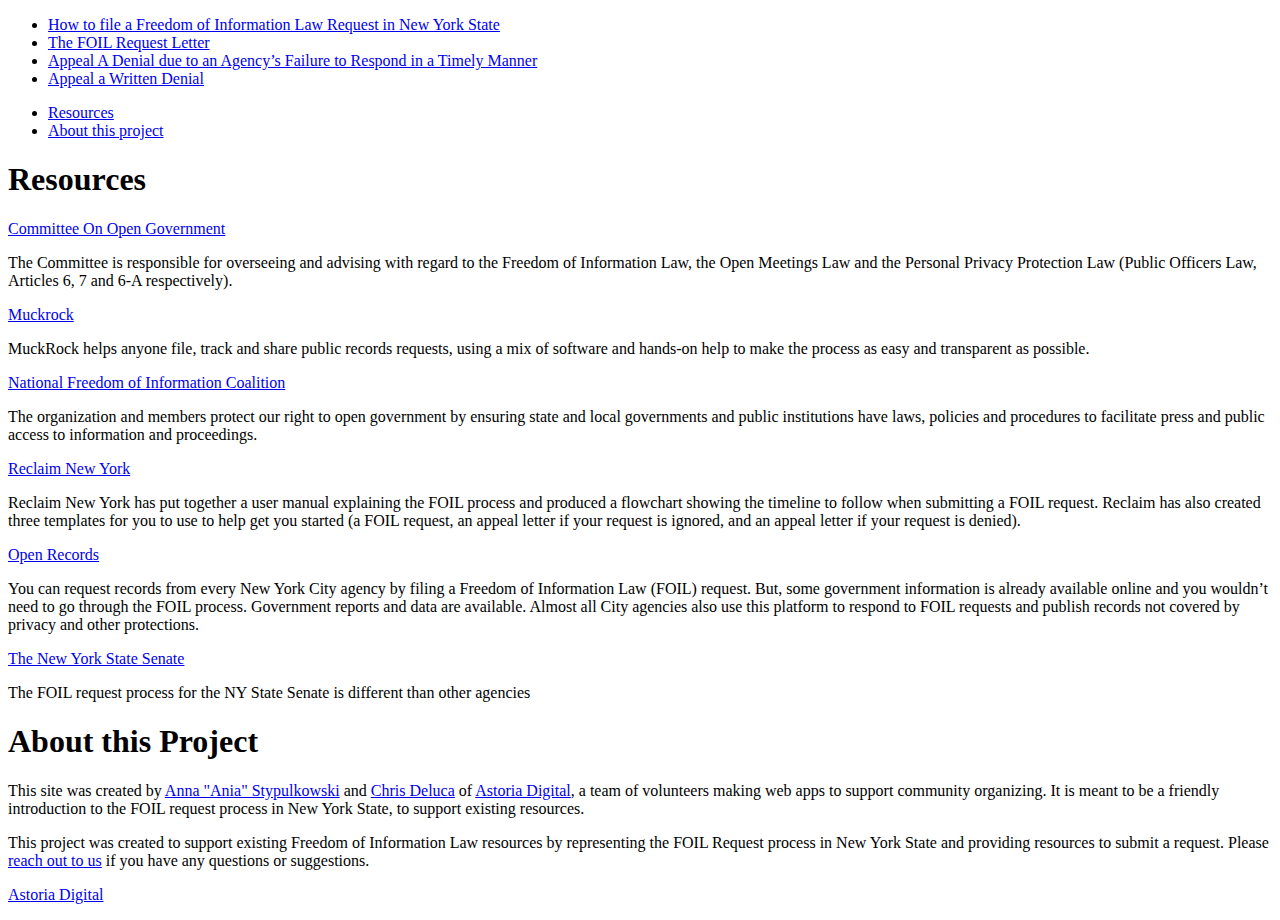
==== resources.html @ 7e181b9a "Update resources.html" ====
<!DOCTYPE html>
<html lang="en">
  <head>
    <meta charset="utf-8">
    <meta http-equiv="X-UA-Compatible" content="IE=edge">
    <meta name="viewport" content="width=device-width, initial-scale=1">

    <title>FOIL Request Further Reading</title>
    
    <link rel="stylesheet" href="/style.css">
    
    <script src="/script.js" defer></script>

  </head>  
  <body>

    <!-- hamburger navigation -->
    <nav>

        <ul>
          <li><a href="index.html">How to file a Freedom of Information Law Request in New York State</a></li>
           <li><a href="index.html#request">The FOIL Request Letter</a></li>
           <li><a href="index.html#timely">Appeal A Denial due to an Agency’s Failure to Respond in a Timely Manner</a></li>
           <li><a href="index.html#denial">Appeal a Written Denial</a></li>
        </ul>
 
        <ul>
          <li><a href="resources.html">Resources</a></li>
          <li><a href="#about">About this project</a></li>
        </ul>
 
     </nav>
  
    <h1>Resources</h1>

      <a href="https://www.dos.ny.gov/coog/index.html">Committee On Open Government</a>
        <p>The Committee is responsible for overseeing and advising with regard to the Freedom of Information Law, the Open Meetings Law and the Personal Privacy Protection Law (Public Officers Law, Articles 6, 7 and 6-A respectively).</p>

      <a href="https://www.muckrock.com/">Muckrock</a>
        <p>MuckRock helps anyone file, track and share public records requests, using a mix of software and hands-on help to make the process as easy and transparent as possible.</p>

      <a href="https://www.nfoic.org/organizations/state-foi-resource/new-york-foi-resources">National Freedom of Information Coalition</a>
         <p>The organization and members protect our right to open government by ensuring state and local governments and public institutions have laws, policies and procedures to facilitate press and public access to information and proceedings.</p>

      <a href="https://www.reclaimnewyork.org/foil-request/">Reclaim New York</a>
        <p>Reclaim New York has put together a user manual explaining the FOIL process and produced a flowchart showing the timeline to follow when submitting a FOIL request. Reclaim has also created three templates for you to use to help get you started (a FOIL request, an appeal letter if your request is ignored, and an appeal letter if your request is denied).</p>

      <a href="https://a860-openrecords.nyc.gov/">Open Records</a>
        <p>You can request records from every New York City agency by filing a Freedom of Information Law (FOIL) request. But, some government information is already available online and you wouldn’t need to go through the FOIL process. Government reports and data are available. Almost all City agencies also use this platform to respond to FOIL requests and publish records not covered by privacy and other protections.</p>

      <a href="https://www.nysenate.gov/freedom-information-request-form">The New York State Senate</a>
        <p>The FOIL request process for the NY State Senate is different than other agencies</p>


    <h1 id="about">About this Project</h1>

    <p>This site was created by <a href="https://annastypul.com/">Anna "Ania" Stypulkowski</a> and <a href="https://www.chrisdeluca.me/">Chris Deluca</a> of <a href="https://astoria.digital">Astoria Digital</a>, a team of volunteers making web apps to support community organizing. It is meant to be a friendly introduction to the FOIL request process in New York State, to support existing resources.</p>
    <p>This project was created to support existing Freedom of Information Law resources by representing the FOIL Request process in New York State and providing resources to submit a request. Please <a href="mailto:ania@astoria.digital">reach out to us</a> if you have any questions or suggestions.</p>


    <!-- back to top-->

<footer>

<p><a href="https://astoria.digital/">Astoria Digital</a></p>

</footer>

  </body>
</html>
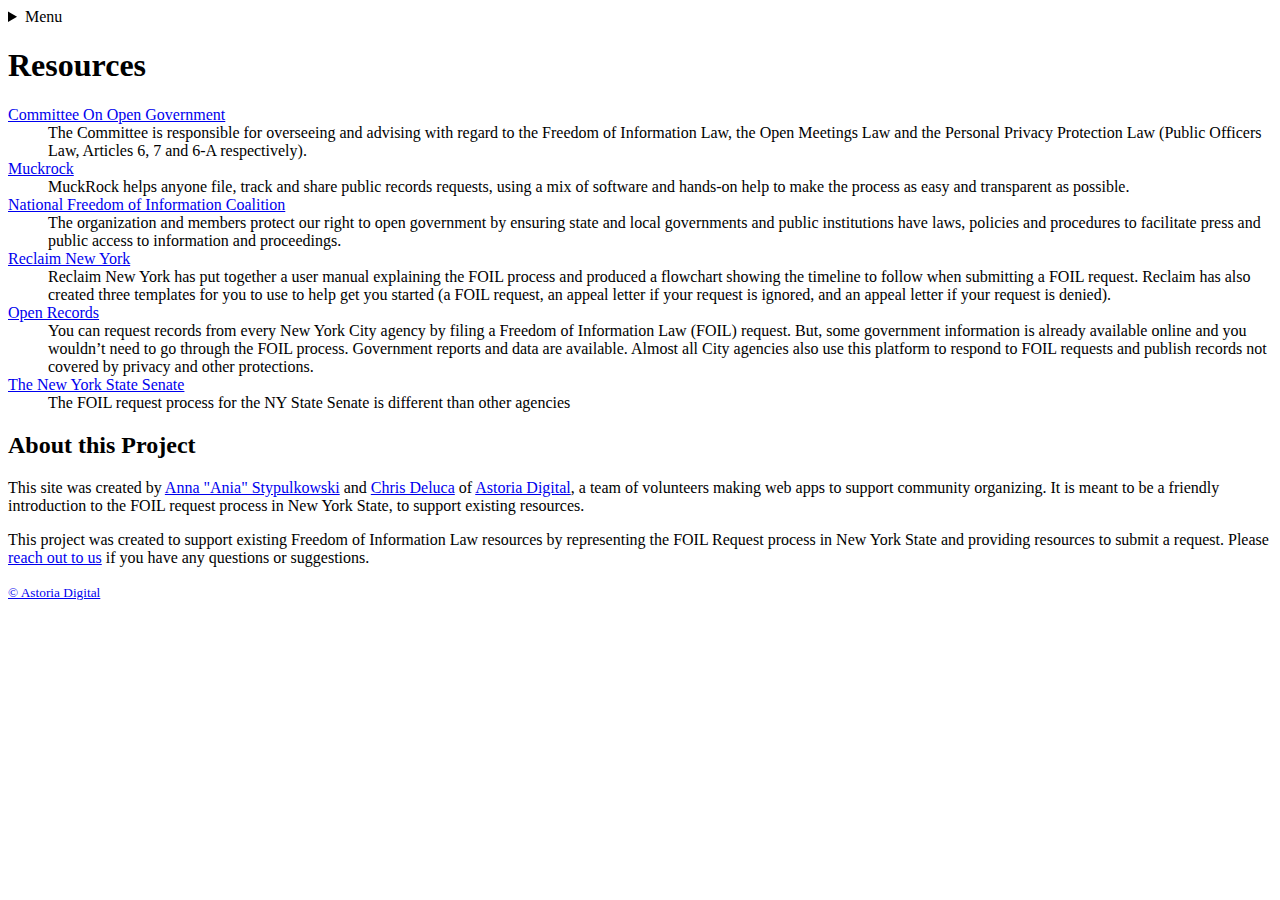
==== commit e958f88f: "Pass at markup" ====
--- a/resources.html
+++ b/resources.html
@@ -1,70 +1,64 @@
 <!DOCTYPE html>
 <html lang="en">
-  <head>
-    <meta charset="utf-8">
-    <meta http-equiv="X-UA-Compatible" content="IE=edge">
-    <meta name="viewport" content="width=device-width, initial-scale=1">
+    <head>
+        <meta charset="utf-8">
+        <meta http-equiv="X-UA-Compatible" content="IE=edge">
+        <meta name="viewport" content="width=device-width, initial-scale=1">
+        <title>FOIL Request Further Reading</title>
+        <link rel="stylesheet" href="/style.css">
+        <!-- <script src="/script.js" defer></script> -->
+    </head>
+    <body>
 
-    <title>FOIL Request Further Reading</title>
-    
-    <link rel="stylesheet" href="/style.css">
-    
-    <script src="/script.js" defer></script>
+        <nav>
+            <details>
+                <summary>Menu</summary>
+                <ul>
+                    <li><a href="/">How to file a Freedom of Information Law Request in New York State</a></li>
+                    <li><a href="#request-overview">The FOIL Request Letter</a></li>
+                    <li><a href="#timely">Appeal A Denial due to an Agency’s Failure to Respond in a Timely Manner</a></li>
+                    <li><a href="#denial">Appeal a Written Denial</a></li>
+                    <li><a href="/resources.html">Resources</a></li>
+                    <li><a href="/resources.html#about">About this project</a></li>
+                </ul>
+            </details>
+        </nav>
 
-  </head>  
-  <body>
+        <h1>Resources</h1>
 
-    <!-- hamburger navigation -->
-    <nav>
+        <dl>
 
-        <ul>
-          <li><a href="index.html">How to file a Freedom of Information Law Request in New York State</a></li>
-           <li><a href="index.html#request">The FOIL Request Letter</a></li>
-           <li><a href="index.html#timely">Appeal A Denial due to an Agency’s Failure to Respond in a Timely Manner</a></li>
-           <li><a href="index.html#denial">Appeal a Written Denial</a></li>
-        </ul>
- 
-        <ul>
-          <li><a href="resources.html">Resources</a></li>
-          <li><a href="#about">About this project</a></li>
-        </ul>
- 
-     </nav>
-  
-    <h1>Resources</h1>
+            <dt><a href="https://www.dos.ny.gov/coog/index.html">Committee On Open Government</a></dt>
+            <dd>The Committee is responsible for overseeing and advising with regard to the Freedom of Information Law, the Open Meetings Law and the Personal Privacy Protection Law (Public Officers Law, Articles 6, 7 and 6-A respectively).</dd>
 
-      <a href="https://www.dos.ny.gov/coog/index.html">Committee On Open Government</a>
-        <p>The Committee is responsible for overseeing and advising with regard to the Freedom of Information Law, the Open Meetings Law and the Personal Privacy Protection Law (Public Officers Law, Articles 6, 7 and 6-A respectively).</p>
+            <dt><a href="https://www.muckrock.com/">Muckrock</a></dt>
+            <dd>MuckRock helps anyone file, track and share public records requests, using a mix of software and hands-on help to make the process as easy and transparent as possible.</dd>
 
-      <a href="https://www.muckrock.com/">Muckrock</a>
-        <p>MuckRock helps anyone file, track and share public records requests, using a mix of software and hands-on help to make the process as easy and transparent as possible.</p>
+            <dt><a href="https://www.nfoic.org/organizations/state-foi-resource/new-york-foi-resources">National Freedom of Information Coalition</a></dt>
+            <dd>The organization and members protect our right to open government by ensuring state and local governments and public institutions have laws, policies and procedures to facilitate press and public access to information and proceedings.</dd>
 
-      <a href="https://www.nfoic.org/organizations/state-foi-resource/new-york-foi-resources">National Freedom of Information Coalition</a>
-         <p>The organization and members protect our right to open government by ensuring state and local governments and public institutions have laws, policies and procedures to facilitate press and public access to information and proceedings.</p>
+            <dt><a href="https://www.reclaimnewyork.org/foil-request/">Reclaim New York</a></dt>
+            <dd>Reclaim New York has put together a user manual explaining the FOIL process and produced a flowchart showing the timeline to follow when submitting a FOIL request. Reclaim has also created three templates for you to use to help get you started (a FOIL request, an appeal letter if your request is ignored, and an appeal letter if your request is denied).</dd>
 
-      <a href="https://www.reclaimnewyork.org/foil-request/">Reclaim New York</a>
-        <p>Reclaim New York has put together a user manual explaining the FOIL process and produced a flowchart showing the timeline to follow when submitting a FOIL request. Reclaim has also created three templates for you to use to help get you started (a FOIL request, an appeal letter if your request is ignored, and an appeal letter if your request is denied).</p>
+            <dt><a href="https://a860-openrecords.nyc.gov/">Open Records</a></dt>
+            <dd>You can request records from every New York City agency by filing a Freedom of Information Law (FOIL) request. But, some government information is already available online and you wouldn’t need to go through the FOIL process. Government reports and data are available. Almost all City agencies also use this platform to respond to FOIL requests and publish records not covered by privacy and other protections.</dd>
 
-      <a href="https://a860-openrecords.nyc.gov/">Open Records</a>
-        <p>You can request records from every New York City agency by filing a Freedom of Information Law (FOIL) request. But, some government information is already available online and you wouldn’t need to go through the FOIL process. Government reports and data are available. Almost all City agencies also use this platform to respond to FOIL requests and publish records not covered by privacy and other protections.</p>
+            <dt><a href="https://www.nysenate.gov/freedom-information-request-form">The New York State Senate</a></dt>
+            <dd>The FOIL request process for the NY State Senate is different than other agencies</dd>
 
-      <a href="https://www.nysenate.gov/freedom-information-request-form">The New York State Senate</a>
-        <p>The FOIL request process for the NY State Senate is different than other agencies</p>
+        </dl>
 
+        <h2 id="about">About this Project</h2>
 
-    <h1 id="about">About this Project</h1>
+        <p>This site was created by <a href="https://annastypul.com/">Anna "Ania" Stypulkowski</a> and <a href="https://www.chrisdeluca.me/">Chris Deluca</a> of <a href="https://astoria.digital">Astoria Digital</a>, a team of volunteers making web apps to support community organizing. It is meant to be a friendly introduction to the FOIL request process in New York State, to support existing resources.</p>
 
-    <p>This site was created by <a href="https://annastypul.com/">Anna "Ania" Stypulkowski</a> and <a href="https://www.chrisdeluca.me/">Chris Deluca</a> of <a href="https://astoria.digital">Astoria Digital</a>, a team of volunteers making web apps to support community organizing. It is meant to be a friendly introduction to the FOIL request process in New York State, to support existing resources.</p>
-    <p>This project was created to support existing Freedom of Information Law resources by representing the FOIL Request process in New York State and providing resources to submit a request. Please <a href="mailto:ania@astoria.digital">reach out to us</a> if you have any questions or suggestions.</p>
+        <p>This project was created to support existing Freedom of Information Law resources by representing the FOIL Request process in New York State and providing resources to submit a request. Please <a href="mailto:ania@astoria.digital">reach out to us</a> if you have any questions or suggestions.</p>
 
+        <!-- back to top-->
 
-    <!-- back to top-->
+        <footer>
+            <p><small><a href="https://astoria.digital/">© Astoria Digital</a></small></p>
+        </footer>
 
-<footer>
-
-<p><a href="https://astoria.digital/">Astoria Digital</a></p>
-
-</footer>
-
-  </body>
+    </body>
 </html>
--- a/style.css
+++ b/style.css
@@ -0,0 +1,4 @@
+body {
+
+}
+
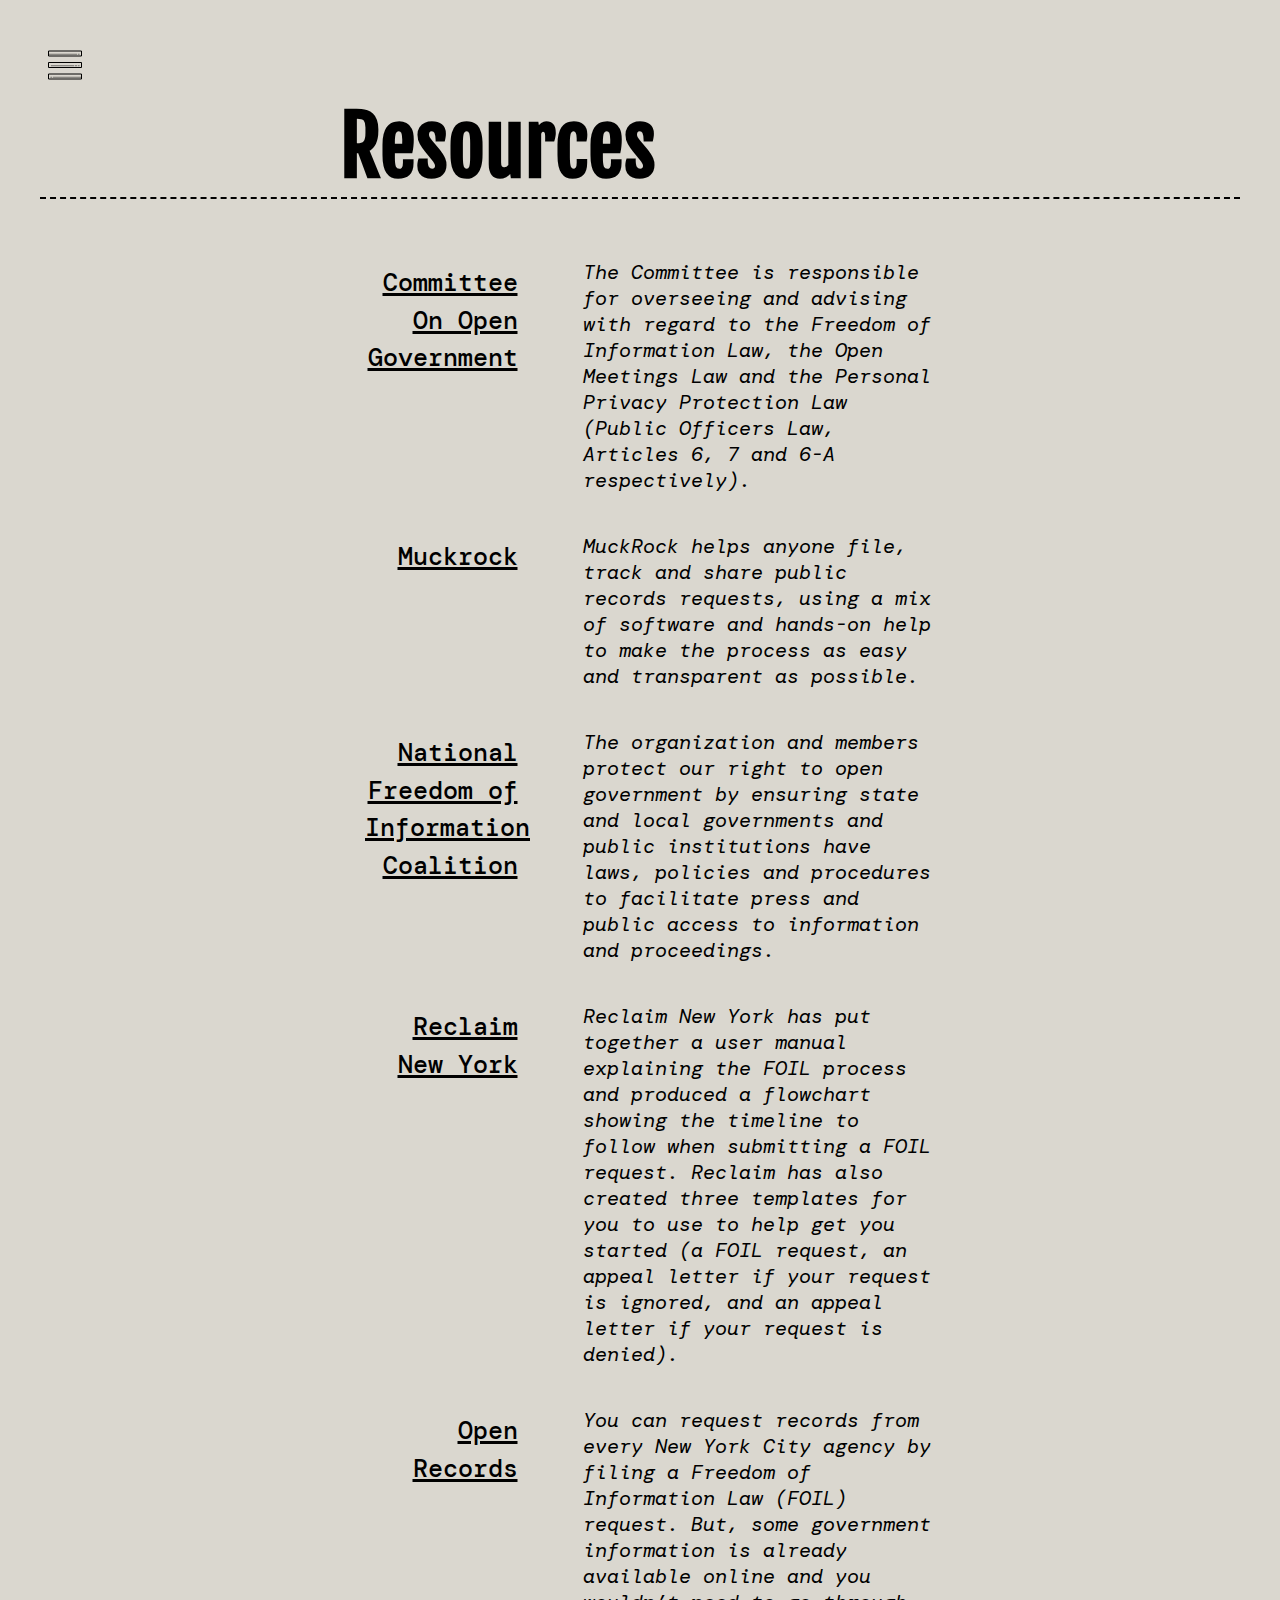
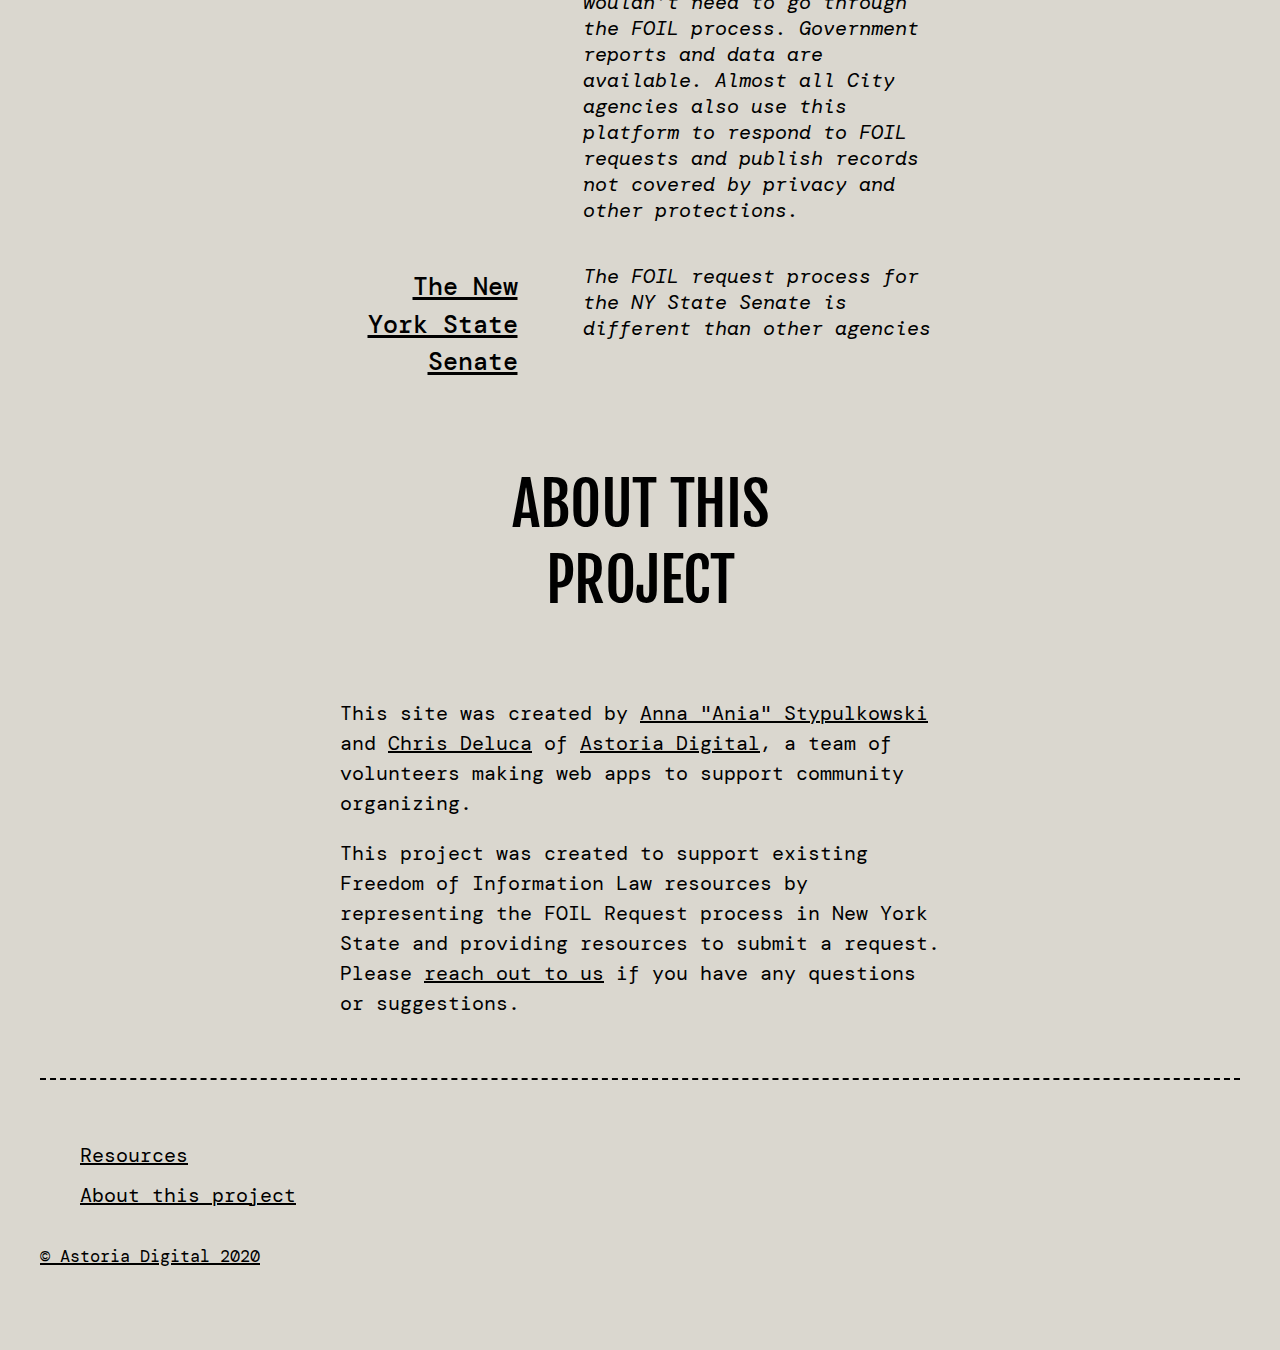
==== commit 5ef2c94e: "Style navigation menu" ====
--- a/resources.html
+++ b/resources.html
@@ -5,14 +5,22 @@
         <meta http-equiv="X-UA-Compatible" content="IE=edge">
         <meta name="viewport" content="width=device-width, initial-scale=1">
         <title>FOIL Request Further Reading</title>
-        <link rel="stylesheet" href="/style.css">
+        <link rel="stylesheet" href="style.css">
         <!-- <script src="/script.js" defer></script> -->
+
+        <link href="https://fonts.googleapis.com/css2?family=DM+Mono:ital,wght@0,300;0,400;0,500;1,300;1,400;1,500&display=swap" rel="stylesheet">
+        <link href="https://fonts.googleapis.com/css2?family=Fjalla+One&display=swap" rel="stylesheet">
+   
     </head>
     <body>
-
-        <nav>
+    <header>
+        <nav class="menu">
             <details>
-                <summary>Menu</summary>
+                <summary>
+                    <svg class="icon__menu" role="img" viewBox="0 0 100 100" width="50" height="50" xmlns="http://www.w3.org/2000/svg"><g fill="none" stroke="#000" stroke-linejoin="round" stroke-miterlimit="10"><path d="m17 45h66v10h-66zm0 23h66v10h-66zm0-46h66v10h-66z" stroke-width="2"/><path d="m73.5 28.5h-56.5m61.5 0h-2m-50 46h56m-61 0h2m44-23h-45m56 0h-2m-3 0h-3" stroke-linecap="round"/></g></svg>
+                    <svg class="icon__close" role="img" viewBox="0 0 100 100" height="50" width="50" xmlns="http://www.w3.org/2000/svg"><g fill="none" stroke="#000" stroke-linejoin="round" stroke-miterlimit="10"><path d="m82 25.275-7.274-7.274-24.726 24.726-24.724-24.731-7.273 7.272 24.724 24.732-24.727 24.727 7.274 7.274 24.726-24.726 24.722 24.728 7.274-7.271-24.723-24.73z" stroke-width="2"/><path d="m73.5 73.5 1 1m-5-5 2 2m0-43-21.5 21.5 17.5 17.5m7-42-1 1m-47 0-1-1m5 5-2-2m0 43 21.5-21.5-17.5-17.5m-7 42 1-1" stroke-linecap="round"/></g></svg>
+                    <span class="accessibility-hidden">Menu</span>
+                </summary>
                 <ul>
                     <li><a href="/">How to file a Freedom of Information Law Request in New York State</a></li>
                     <li><a href="#request-overview">The FOIL Request Letter</a></li>
@@ -25,40 +33,56 @@
         </nav>
 
         <h1>Resources</h1>
+        
+    </header>
 
-        <dl>
+        <dl class="resources">
+            
+            <dt class="resources-term"><a href="https://www.dos.ny.gov/coog/index.html">Committee On Open Government</a></dt>
+            <dd class="resources-definition">The Committee is responsible for overseeing and advising with regard to the Freedom of Information Law, the Open Meetings Law and the Personal Privacy Protection Law (Public Officers Law, Articles 6, 7 and 6-A respectively).</dd>
 
-            <dt><a href="https://www.dos.ny.gov/coog/index.html">Committee On Open Government</a></dt>
-            <dd>The Committee is responsible for overseeing and advising with regard to the Freedom of Information Law, the Open Meetings Law and the Personal Privacy Protection Law (Public Officers Law, Articles 6, 7 and 6-A respectively).</dd>
+            <dt class="resources-term"><a href="https://www.muckrock.com/">Muckrock</a></dt>
+            <dd class="resources-definition">MuckRock helps anyone file, track and share public records requests, using a mix of software and hands-on help to make the process as easy and transparent as possible.</dd>
 
-            <dt><a href="https://www.muckrock.com/">Muckrock</a></dt>
-            <dd>MuckRock helps anyone file, track and share public records requests, using a mix of software and hands-on help to make the process as easy and transparent as possible.</dd>
+            <dt class="resources-term"><a href="https://www.nfoic.org/organizations/state-foi-resource/new-york-foi-resources">National Freedom of Information Coalition</a></dt>
+            <dd class="resources-definition">The organization and members protect our right to open government by ensuring state and local governments and public institutions have laws, policies and procedures to facilitate press and public access to information and proceedings.</dd>
 
-            <dt><a href="https://www.nfoic.org/organizations/state-foi-resource/new-york-foi-resources">National Freedom of Information Coalition</a></dt>
-            <dd>The organization and members protect our right to open government by ensuring state and local governments and public institutions have laws, policies and procedures to facilitate press and public access to information and proceedings.</dd>
+            <dt class="resources-term"><a href="https://www.reclaimnewyork.org/foil-request/">Reclaim New York</a></dt>
+            <dd class="resources-definition">Reclaim New York has put together a user manual explaining the FOIL process and produced a flowchart showing the timeline to follow when submitting a FOIL request. Reclaim has also created three templates for you to use to help get you started (a FOIL request, an appeal letter if your request is ignored, and an appeal letter if your request is denied).</dd>
 
-            <dt><a href="https://www.reclaimnewyork.org/foil-request/">Reclaim New York</a></dt>
-            <dd>Reclaim New York has put together a user manual explaining the FOIL process and produced a flowchart showing the timeline to follow when submitting a FOIL request. Reclaim has also created three templates for you to use to help get you started (a FOIL request, an appeal letter if your request is ignored, and an appeal letter if your request is denied).</dd>
+            <dt class="resources-term"><a href="https://a860-openrecords.nyc.gov/">Open Records</a></dt>
+            <dd class="resources-definition">You can request records from every New York City agency by filing a Freedom of Information Law (FOIL) request. But, some government information is already available online and you wouldn’t need to go through the FOIL process. Government reports and data are available. Almost all City agencies also use this platform to respond to FOIL requests and publish records not covered by privacy and other protections.</dd>
 
-            <dt><a href="https://a860-openrecords.nyc.gov/">Open Records</a></dt>
-            <dd>You can request records from every New York City agency by filing a Freedom of Information Law (FOIL) request. But, some government information is already available online and you wouldn’t need to go through the FOIL process. Government reports and data are available. Almost all City agencies also use this platform to respond to FOIL requests and publish records not covered by privacy and other protections.</dd>
-
-            <dt><a href="https://www.nysenate.gov/freedom-information-request-form">The New York State Senate</a></dt>
-            <dd>The FOIL request process for the NY State Senate is different than other agencies</dd>
+            <dt class="resources-term"><a href="https://www.nysenate.gov/freedom-information-request-form">The New York State Senate</a></dt>
+            <dd class="resources-definition">The FOIL request process for the NY State Senate is different than other agencies</dd>
 
         </dl>
 
+        <section class = "about">
         <h2 id="about">About this Project</h2>
 
-        <p>This site was created by <a href="https://annastypul.com/">Anna "Ania" Stypulkowski</a> and <a href="https://www.chrisdeluca.me/">Chris Deluca</a> of <a href="https://astoria.digital">Astoria Digital</a>, a team of volunteers making web apps to support community organizing. It is meant to be a friendly introduction to the FOIL request process in New York State, to support existing resources.</p>
+        <p>This site was created by <a href="https://annastypul.com/">Anna "Ania" Stypulkowski</a> and <a href="https://www.chrisdeluca.me/">Chris Deluca</a> of <a href="https://astoria.digital">Astoria Digital</a>, a team of volunteers making web apps to support community organizing.</p>
 
         <p>This project was created to support existing Freedom of Information Law resources by representing the FOIL Request process in New York State and providing resources to submit a request. Please <a href="mailto:ania@astoria.digital">reach out to us</a> if you have any questions or suggestions.</p>
-
+       </section>
         <!-- back to top-->
 
         <footer>
-            <p><small><a href="https://astoria.digital/">© Astoria Digital</a></small></p>
-        </footer>
+
+            <div class="footer-navigation"></div>
+                <ul>
+                    <li><a href="resources.html">Resources</a></li>
+                    <li><a href="resources.html#about">About this project</a></li>
+            </ul>
+    
+            <div class = "footer-branding">
+                <p><small><a href="https://astoria.digital/">© Astoria Digital 2020</a></small></p>
+            </div>
+            </footer>
+    
+        </body>
+    </html>
+    
 
     </body>
 </html>
--- a/style.css
+++ b/style.css
@@ -1,4 +1,583 @@
+/* Typography */
+
+/*
+
+DM Mono
+light 300
+light 300 italic
+regular 400
+regular 400 italic
+medium 500
+medium 500 italic
+
+*/
+
+html {
+  font-size: 18px;
+  font-family: 'DM Mono', Courier, monospace;
+}
+
+h1, h2, h3, h4, h5, h6 {
+  font-family: 'Fjalla One', Helvetica, sans-serif;
+}
+
+h1 {
+  font-size: 4em;
+  max-width: 20ch;
+  margin-left: auto;
+  margin-right: auto;
+}
+
+.title__how-to {
+  font-variant: small-caps;
+}
+
+.title__connecting {
+  font-size: 0.6em;
+  font-variant: super;
+}
+
+.title__request {
+  text-decoration: underline 0.1ch double currentColor;
+}
+
+h2 {
+  font-size: 3em;
+  font-weight: 300;
+  text-transform: uppercase;
+  text-align: center;
+}
+
+h3 {
+  text-align: center;
+}
+
+p {
+  line-height: 1.5;
+}
+
+a {
+  line-height: 1.5;
+}
+
+dt {
+  font-weight: 500;
+  font-size: 1.25em;
+}
+
+dd {
+  font-weight: 400;
+  font-style: italic;
+  font-size: 1em;
+}
+
+ul {
+  list-style: none;
+}
+
+ol {
+  list-style-type: '-';
+}
+
+.letter-segment__heading {
+  font-weight: 500;
+  font-style: medium;
+  font-size: 1em;
+  line-height: 1.25;
+  text-align: right;
+}
+
+.letter-segment__body {
+  font-family: 'DM Mono', Courier, monospace;
+  font-size: 1em;
+  font-weight: 300;
+}
+
+.letter-segment__annotation {
+  font-weight: 400;
+  font-style: italic;
+  font-size: 1em;
+  line-height: 1.25;
+}
+
+.foil-overview__annotation {
+  font-weight: 400;
+  font-style: italic;
+  font-size: 1em;
+  line-height: 1.25;
+
+}
+
+.foil-overview ol{
+  margin-top: 1em;
+  margin-bottom: 1em;
+}
+
+/* Links */ 
+
+a {
+  text-decoration: underline 0.1em solid;
+  color: black;
+}
+
+
+a:link {
+
+}
+
+a:visited {
+
+}
+
+a:focus {
+
+}
+
+a:hover {
+  text-decoration: none;
+  /* how do i give it a bit of space at the left and right of the word?*/
+  color: white;
+  background-color: black;
+}
+
+a:active {
+
+}
+
+
+/* Color 
+
+gray #DAD7CF
+yellow #FFDA00
+blue #2077C7
+orange #FF7A00
+
+ */
+
 body {
-
-}
-
+  background-color: #DAD7CF;
+  color: black;
+}
+
+.letter-segment__body {
+  background-color: white;
+}
+
+
+/* Layout */
+
+*{
+  box-sizing: border-box;
+  /* width and height includes padding and border */
+}
+
+body {
+  max-width: 100%;
+  margin: 0 auto;
+  padding: 2em;
+}
+
+h2 {
+  padding-bottom: 1em;
+  padding-top: 1em;
+}
+
+pre {
+  overflow: scroll;
+  max-width: 100%;
+}
+/* are pre tags worth it?*/
+
+li {
+  padding-bottom: .5em;
+}
+
+header {
+  border-bottom: .1em dashed black;
+}
+
+dl {
+  margin: 1em;
+}
+
+dt {
+  margin-bottom: 1em;
+  margin: 1em;
+}
+
+dd {
+  padding-bottom: 1em;
+  padding-top: 1em;
+}
+
+ol {
+  padding-left: 2em;
+  padding-right: 2em;
+}
+
+
+/*  Resources */
+
+.resources {
+  display: flex;
+  flex-flow: row wrap;
+  justify-content: center;
+  padding-top: 2em;
+}
+
+.resources-term {
+  flex: 1 100px;
+  text-align: right;
+  min-width: 25%;
+}
+
+.resources-definition {
+  flex: 3 200px;
+  min-width: 50%;
+}
+
+/* Introduction */
+
+#introduction {
+  display: flex;
+  flex-flow: row wrap;
+  align-items: center;
+  justify-content: center;
+  max-width: 75%;
+  margin: 0 auto;
+  padding-top: 2em;
+}
+
+.introduction-term {
+  flex: 3 200px;
+  min-width: 50%;
+}
+
+.introduction-definition{
+  flex: 1 100px;
+  min-width: 25%;
+ }
+
+/* Letter Segment */
+
+.letter-segment {
+  display: flex;
+  flex-flow: row wrap;
+}
+
+.letter-segment__heading {
+  flex: 1 25%;
+}
+
+.letter-segment__body {
+  padding: 4em;
+  margin: 1em;
+  flex: 3 calc(50% - 4em);
+  align-self: stretch;
+}
+
+.letter-segment__annotation {
+  flex: 1 25%;
+  align-self: flex-end;
+}
+
+/* About */
+
+.about {
+  max-width: 75%;
+  margin: 0 auto;
+  padding-bottom: 2em;
+}
+
+/* Conclusion */
+
+.conclusion {
+  max-width: 75%;
+  margin: 0 auto;
+  padding-bottom: 2em;
+}
+
+/* Header */
+
+header {
+
+}
+
+/* Menu */
+
+.menu details > summary {
+  list-style: none;
+}
+
+.menu details > summary::-webkit-details-marker {
+  display: none;
+}
+
+summary:hover {
+  cursor: pointer;
+}
+
+.menu details[open] .icon__close {
+  display: block;
+}
+
+.icon__close,
+.menu details[open] .icon__menu {
+  display: none;
+}
+
+.accessibility-hidden {
+  position: absolute !important;
+  height: 1px;
+  width: 1px;
+  overflow: hidden;
+  clip: rect(1px, 1px, 1px, 1px);
+}
+
+/* Footer */ 
+
+footer {
+  padding-top: 2em;
+  padding-bottom: 1em;
+  border-top: 0.1em dashed black;
+}
+
+.copyright {
+  text-align: center;
+}
+
+.footer-navigation {
+  margin: 0 auto;
+  max-width: 40ch;
+}
+
+.footer-navigation ul {
+  margin: 0;
+  padding: 0;
+  display: flex;
+  flex-flow: row wrap;
+  justify-content: space-around;
+}
+
+/* FOIL Overview */
+
+#foil-overview__request-letter {
+  background-color: white;
+  font-family: 'DM Mono', Courier, monospace;
+  font-size: 1.25em;
+  font-weight: 300;
+  padding-top: 5em;
+  padding-bottom: 5em;
+  padding-left: 2em;
+  padding-right: 2em;
+  margin: 1em;
+  text-align: center;
+  line-height: 2;
+}
+
+#foil-overview__timely-appeal {
+  background-color: white;
+  font-family: 'DM Mono', Courier, monospace;
+  font-size: 1.25em;
+  font-weight: 300;
+  padding-top: 5em;
+  padding-bottom: 5em;
+  padding-left: 2em;
+  padding-right: 2em;
+  margin: 1em;
+  text-align: center;
+  line-height: 2;
+}
+
+#foil-overview__appeal-denial {
+  background-color: white;
+  font-family: 'DM Mono', Courier, monospace;
+  font-size: 1.25em;
+  font-weight: 300;
+  padding-top: 5em;
+  padding-bottom: 5em;
+  padding-left: 2em;
+  padding-right: 2em;
+  margin: 1em;
+  text-align: center;
+  line-height: 2;
+}
+
+/* Screen Sizes */
+
+/* Big Screens */
+
+@media screen and (min-width: 1000px) { 
+
+  html {
+    font-size: 20px;
+  }
+
+h1 {
+max-width: 50%;
+margin: 0 auto;
+}
+
+h2 {
+  max-width: 50%;
+  margin: 0 auto;
+}
+  
+.resources {
+  max-width: 50%;
+  margin: 0 auto;
+}
+
+.about {
+  max-width: 50%;
+  margin: 0 auto;
+}
+
+#introduction {
+  
+}
+
+.foil-overview {
+  display: flex;
+  flex-flow: row wrap;
+  max-width: 75%;
+  margin: 0 auto;
+}
+
+
+#foil-overview__request-letter {
+  flex: 1 25%;
+  min-width: 25%;
+  font-size: 1em;
+  align-self: start;
+  
+}
+
+.foil-overview__information {
+  flex: 3 50%;
+  min-width: 50%;
+}
+
+.foil-overview__annotation {
+
+}
+
+.foil-overview__list {
+
+}
+
+
+#foil-overview__timely-appeal {
+  flex: 1 25%;
+  min-width: 25%; 
+  font-size: 1em;
+  align-self: start;
+}
+
+#foil-overview__appeal-denial {
+  flex: 1 25%;
+  min-width: 25%; 
+  font-size: 1em;
+  align-self: start;
+}
+
+.conclusion {
+  max-width: 50%;
+  margin: 0 auto;
+}
+
+
+}
+
+/* Small Screens*/
+
+@media only screen and (max-width: 500px) {
+
+  html {
+    font-size: 15px;
+  }
+
+  h1 {
+    font-size: 2.5em;
+  }
+
+  h2 {
+    font-size: 2em;
+
+  }
+
+  h3 {
+    font-size: 1.5em;
+  }
+
+  .letter-segment {
+    display: flex;
+    flex-flow: column;
+  }
+
+  .letter-segment__heading {
+    max-width: 75%;
+    padding-bottom: 1em;
+    padding-top: 2em;
+    text-align: left;
+    flex: 1 15px;
+  }
+
+.letter-segment__body {
+    padding: 4em;
+    margin: 1em;
+    flex: 1 15px;
+  }
+  
+  .letter-segment__annotation {
+    max-width: 75%;
+    text-align: right;
+    flex: 1 15px;
+  }
+
+  .conclusion{
+    margin-top: 4em;
+    font-weight: 500;
+    font-style: medium;
+  }
+
+  #foil-overview__request-letter{
+    max-width: 100%;
+    margin: 0 auto;
+
+  }
+
+  #foil-overview__timely-appeal {
+    max-width: 100%;
+    margin: 0 auto;
+  }
+
+  #foil-overview__appeal-denial {
+    max-width: 100%;
+    margin: 0 auto;
+  }
+
+  .resources {
+    display: flex;
+    flex-flow: row wrap;
+  }
+
+  .letter-segment {
+    display: flex;
+    flex-direction: column;
+  }
+
+  .resources-term {
+    text-align: left;
+  }
+
+}
+
+
+
+
+
+
+
+
+
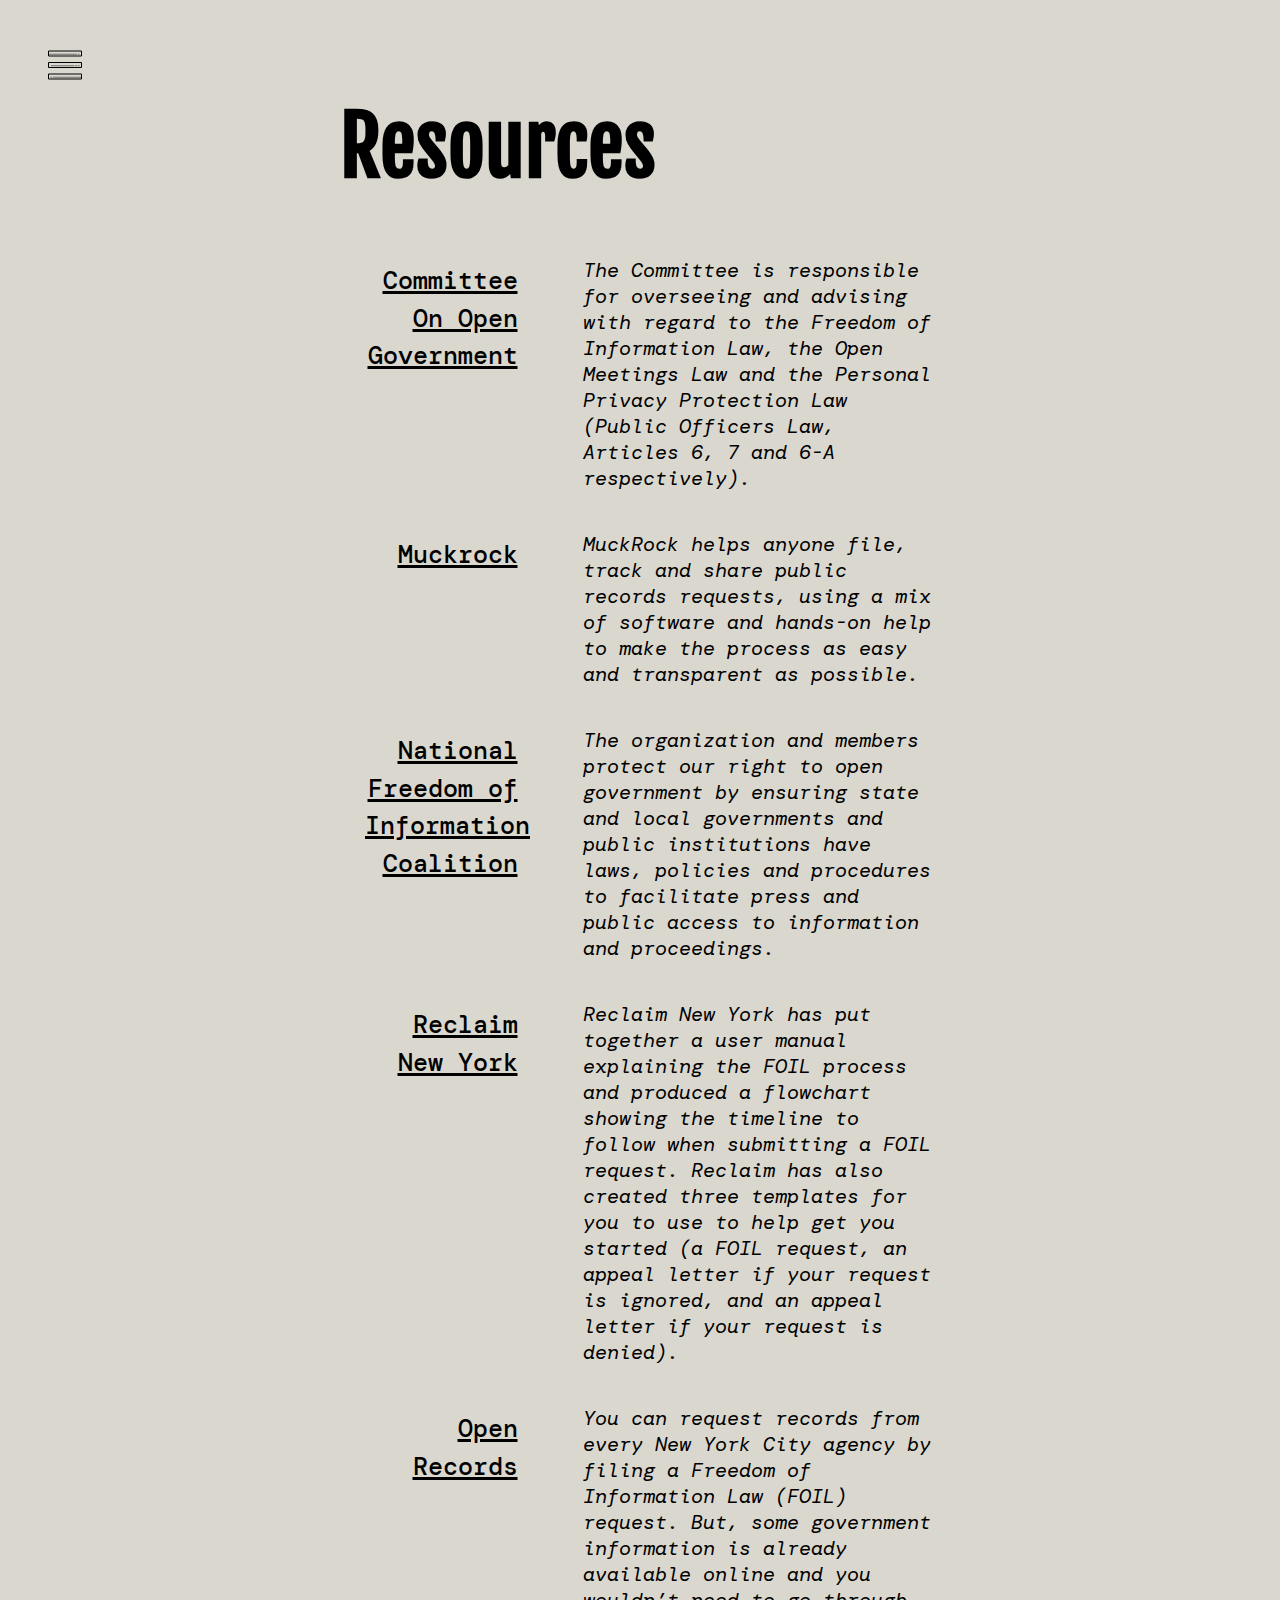
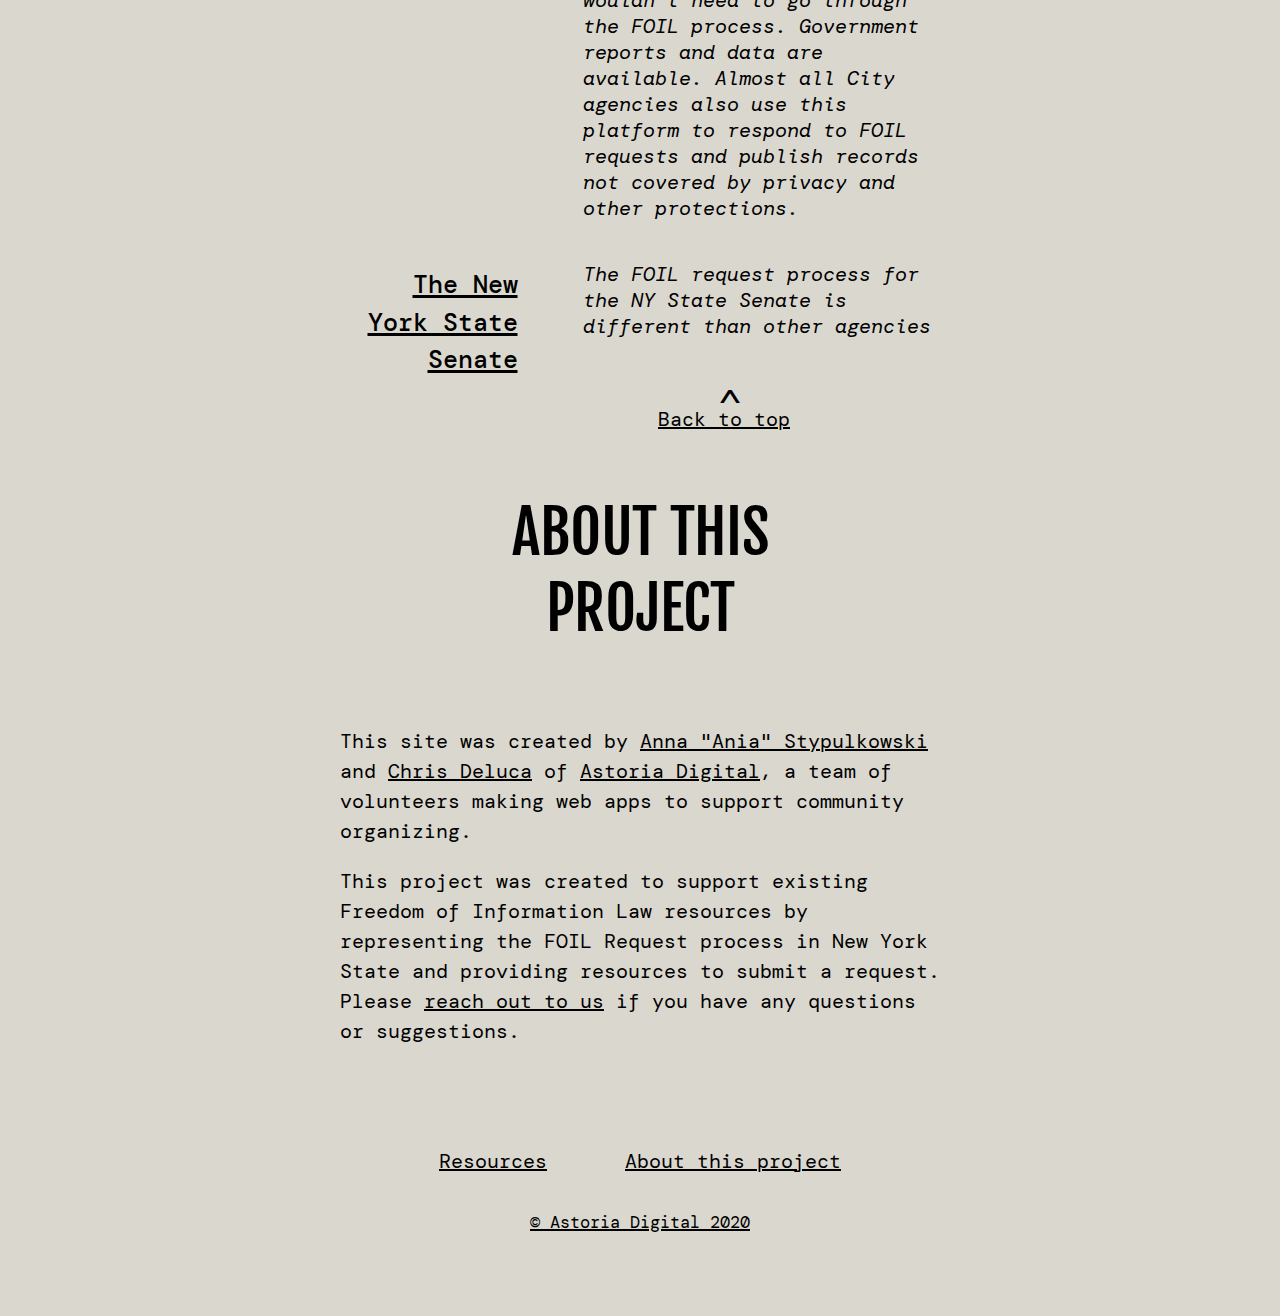
==== commit 76887032: "Merge pull request #6 from bronzehedwick/master" ====
--- a/resources.html
+++ b/resources.html
@@ -6,38 +6,36 @@
         <meta name="viewport" content="width=device-width, initial-scale=1">
         <title>FOIL Request Further Reading</title>
         <link rel="stylesheet" href="style.css">
-        <!-- <script src="/script.js" defer></script> -->
-
         <link href="https://fonts.googleapis.com/css2?family=DM+Mono:ital,wght@0,300;0,400;0,500;1,300;1,400;1,500&display=swap" rel="stylesheet">
         <link href="https://fonts.googleapis.com/css2?family=Fjalla+One&display=swap" rel="stylesheet">
-   
     </head>
+
     <body>
-    <header>
-        <nav class="menu">
-            <details>
-                <summary>
-                    <svg class="icon__menu" role="img" viewBox="0 0 100 100" width="50" height="50" xmlns="http://www.w3.org/2000/svg"><g fill="none" stroke="#000" stroke-linejoin="round" stroke-miterlimit="10"><path d="m17 45h66v10h-66zm0 23h66v10h-66zm0-46h66v10h-66z" stroke-width="2"/><path d="m73.5 28.5h-56.5m61.5 0h-2m-50 46h56m-61 0h2m44-23h-45m56 0h-2m-3 0h-3" stroke-linecap="round"/></g></svg>
-                    <svg class="icon__close" role="img" viewBox="0 0 100 100" height="50" width="50" xmlns="http://www.w3.org/2000/svg"><g fill="none" stroke="#000" stroke-linejoin="round" stroke-miterlimit="10"><path d="m82 25.275-7.274-7.274-24.726 24.726-24.724-24.731-7.273 7.272 24.724 24.732-24.727 24.727 7.274 7.274 24.726-24.726 24.722 24.728 7.274-7.271-24.723-24.73z" stroke-width="2"/><path d="m73.5 73.5 1 1m-5-5 2 2m0-43-21.5 21.5 17.5 17.5m7-42-1 1m-47 0-1-1m5 5-2-2m0 43 21.5-21.5-17.5-17.5m-7 42 1-1" stroke-linecap="round"/></g></svg>
-                    <span class="accessibility-hidden">Menu</span>
-                </summary>
-                <ul>
-                    <li><a href="/">How to file a Freedom of Information Law Request in New York State</a></li>
-                    <li><a href="#request-overview">The FOIL Request Letter</a></li>
-                    <li><a href="#timely">Appeal A Denial due to an Agency’s Failure to Respond in a Timely Manner</a></li>
-                    <li><a href="#denial">Appeal a Written Denial</a></li>
-                    <li><a href="/resources.html">Resources</a></li>
-                    <li><a href="/resources.html#about">About this project</a></li>
-                </ul>
-            </details>
-        </nav>
+        <header>
+            <nav class="menu">
+                <details>
+                    <summary>
+                        <svg class="icon__menu" role="img" viewBox="0 0 100 100" width="50" height="50" xmlns="http://www.w3.org/2000/svg"><g fill="none" stroke="#000" stroke-linejoin="round" stroke-miterlimit="10"><path d="m17 45h66v10h-66zm0 23h66v10h-66zm0-46h66v10h-66z" stroke-width="2"/><path d="m73.5 28.5h-56.5m61.5 0h-2m-50 46h56m-61 0h2m44-23h-45m56 0h-2m-3 0h-3" stroke-linecap="round"/></g></svg>
+                        <svg class="icon__close" role="img" viewBox="0 0 100 100" height="50" width="50" xmlns="http://www.w3.org/2000/svg"><g fill="none" stroke="#000" stroke-linejoin="round" stroke-miterlimit="10"><path d="m82 25.275-7.274-7.274-24.726 24.726-24.724-24.731-7.273 7.272 24.724 24.732-24.727 24.727 7.274 7.274 24.726-24.726 24.722 24.728 7.274-7.271-24.723-24.73z" stroke-width="2"/><path d="m73.5 73.5 1 1m-5-5 2 2m0-43-21.5 21.5 17.5 17.5m7-42-1 1m-47 0-1-1m5 5-2-2m0 43 21.5-21.5-17.5-17.5m-7 42 1-1" stroke-linecap="round"/></g></svg>
+                        <span class="accessibility-hidden">Menu</span>
+                    </summary>
+                    <ul>
+                        <li><a href="/">How to file a Freedom of Information Law Request in New York State</a></li>
+                        <li><a href="#request-overview">The FOIL Request Letter</a></li>
+                        <li><a href="#timely">Appeal A Denial due to an Agency’s Failure to Respond in a Timely Manner</a></li>
+                        <li><a href="#denial">Appeal a Written Denial</a></li>
+                        <li><a href="/resources.html">Resources</a></li>
+                        <li><a href="/resources.html#about">About this project</a></li>
+                    </ul>
+                </details>
+            </nav>
 
-        <h1>Resources</h1>
-        
-    </header>
+            <h1>Resources</h1>
+
+        </header>
 
         <dl class="resources">
-            
+
             <dt class="resources-term"><a href="https://www.dos.ny.gov/coog/index.html">Committee On Open Government</a></dt>
             <dd class="resources-definition">The Committee is responsible for overseeing and advising with regard to the Freedom of Information Law, the Open Meetings Law and the Personal Privacy Protection Law (Public Officers Law, Articles 6, 7 and 6-A respectively).</dd>
 
@@ -59,30 +57,26 @@
         </dl>
 
         <section class = "about">
-        <h2 id="about">About this Project</h2>
+            <p class="back-to-top"><a href="#">Back to top</a></p>
 
-        <p>This site was created by <a href="https://annastypul.com/">Anna "Ania" Stypulkowski</a> and <a href="https://www.chrisdeluca.me/">Chris Deluca</a> of <a href="https://astoria.digital">Astoria Digital</a>, a team of volunteers making web apps to support community organizing.</p>
+            <h2 id="about">About this Project</h2>
 
-        <p>This project was created to support existing Freedom of Information Law resources by representing the FOIL Request process in New York State and providing resources to submit a request. Please <a href="mailto:ania@astoria.digital">reach out to us</a> if you have any questions or suggestions.</p>
-       </section>
+            <p>This site was created by <a href="https://annastypul.com/">Anna "Ania" Stypulkowski</a> and <a href="https://www.chrisdeluca.me/">Chris Deluca</a> of <a href="https://astoria.digital">Astoria Digital</a>, a team of volunteers making web apps to support community organizing.</p>
+
+            <p>This project was created to support existing Freedom of Information Law resources by representing the FOIL Request process in New York State and providing resources to submit a request. Please <a href="mailto:ania@astoria.digital">reach out to us</a> if you have any questions or suggestions.</p>
+        </section>
         <!-- back to top-->
 
         <footer>
-
-            <div class="footer-navigation"></div>
+            <nav class="footer-navigation">
                 <ul>
                     <li><a href="resources.html">Resources</a></li>
                     <li><a href="resources.html#about">About this project</a></li>
-            </ul>
-    
-            <div class = "footer-branding">
-                <p><small><a href="https://astoria.digital/">© Astoria Digital 2020</a></small></p>
-            </div>
-            </footer>
-    
-        </body>
-    </html>
-    
+                </ul>
+            </nav>
+
+            <p class="copyright"><small><a href="https://astoria.digital/">© Astoria Digital 2020</a></small></p>
+        </footer>
 
     </body>
 </html>
--- a/style.css
+++ b/style.css
@@ -10,7 +10,7 @@
 medium 500
 medium 500 italic
 
-*/
+ */
 
 html {
   font-size: 18px;
@@ -52,11 +52,8 @@
   text-align: center;
 }
 
+a,
 p {
-  line-height: 1.5;
-}
-
-a {
   line-height: 1.5;
 }
 
@@ -75,8 +72,8 @@
   list-style: none;
 }
 
-ol {
-  list-style-type: '-';
+.foil-overview__list {
+  list-style-type: '- ';
 }
 
 .letter-segment__heading {
@@ -85,6 +82,7 @@
   font-size: 1em;
   line-height: 1.25;
   text-align: right;
+  font-family: 'DM Mono', Courier, monospace;
 }
 
 .letter-segment__body {
@@ -108,12 +106,26 @@
 
 }
 
-.foil-overview ol{
+.foil-overview ol {
   margin-top: 1em;
   margin-bottom: 1em;
 }
 
-/* Links */ 
+.back-to-top {
+  max-width: 50%;
+  margin: 0 auto;
+  text-align: right;
+}
+
+.back-to-top::before {
+  content: '^';
+  display: block;
+  font-size: 2em;
+  line-height: 0;
+  margin-right: 2ch;
+}
+
+/* Links */
 
 a {
   text-decoration: underline 0.1em solid;
@@ -145,7 +157,7 @@
 }
 
 
-/* Color 
+/* Color
 
 gray #DAD7CF
 yellow #FFDA00
@@ -186,14 +198,9 @@
   overflow: scroll;
   max-width: 100%;
 }
-/* are pre tags worth it?*/
 
 li {
   padding-bottom: .5em;
-}
-
-header {
-  border-bottom: .1em dashed black;
 }
 
 dl {
@@ -214,6 +221,8 @@
   padding-left: 2em;
   padding-right: 2em;
 }
+
+
 
 
 /*  Resources */
@@ -243,7 +252,6 @@
   flex-flow: row wrap;
   align-items: center;
   justify-content: center;
-  max-width: 75%;
   margin: 0 auto;
   padding-top: 2em;
 }
@@ -253,10 +261,10 @@
   min-width: 50%;
 }
 
-.introduction-definition{
+.introduction-definition {
   flex: 1 100px;
   min-width: 25%;
- }
+}
 
 /* Letter Segment */
 
@@ -281,6 +289,11 @@
   align-self: flex-end;
 }
 
+.letter-segment__fill-in {
+  background-color: #DAD7CF;
+
+}
+
 /* About */
 
 .about {
@@ -297,11 +310,6 @@
   padding-bottom: 2em;
 }
 
-/* Header */
-
-header {
-
-}
 
 /* Menu */
 
@@ -334,12 +342,12 @@
   clip: rect(1px, 1px, 1px, 1px);
 }
 
-/* Footer */ 
+/* Footer */
 
 footer {
   padding-top: 2em;
   padding-bottom: 1em;
-  border-top: 0.1em dashed black;
+
 }
 
 .copyright {
@@ -361,6 +369,8 @@
 
 /* FOIL Overview */
 
+#foil-overview__appeal-denial,
+#foil-overview__timely-appeal,
 #foil-overview__request-letter {
   background-color: white;
   font-family: 'DM Mono', Courier, monospace;
@@ -375,135 +385,68 @@
   line-height: 2;
 }
 
-#foil-overview__timely-appeal {
-  background-color: white;
-  font-family: 'DM Mono', Courier, monospace;
-  font-size: 1.25em;
-  font-weight: 300;
-  padding-top: 5em;
-  padding-bottom: 5em;
-  padding-left: 2em;
-  padding-right: 2em;
-  margin: 1em;
-  text-align: center;
-  line-height: 2;
-}
-
-#foil-overview__appeal-denial {
-  background-color: white;
-  font-family: 'DM Mono', Courier, monospace;
-  font-size: 1.25em;
-  font-weight: 300;
-  padding-top: 5em;
-  padding-bottom: 5em;
-  padding-left: 2em;
-  padding-right: 2em;
-  margin: 1em;
-  text-align: center;
-  line-height: 2;
-}
-
 /* Screen Sizes */
 
 /* Big Screens */
 
-@media screen and (min-width: 1000px) { 
+@media screen and (min-width: 1000px) {
 
   html {
     font-size: 20px;
   }
 
-h1 {
-max-width: 50%;
-margin: 0 auto;
-}
-
-h2 {
-  max-width: 50%;
-  margin: 0 auto;
-}
-  
-.resources {
-  max-width: 50%;
-  margin: 0 auto;
-}
-
-.about {
-  max-width: 50%;
-  margin: 0 auto;
-}
-
-#introduction {
-  
-}
-
-.foil-overview {
-  display: flex;
-  flex-flow: row wrap;
-  max-width: 75%;
-  margin: 0 auto;
-}
-
-
-#foil-overview__request-letter {
-  flex: 1 25%;
-  min-width: 25%;
-  font-size: 1em;
-  align-self: start;
-  
-}
-
-.foil-overview__information {
-  flex: 3 50%;
-  min-width: 50%;
-}
-
-.foil-overview__annotation {
-
-}
-
-.foil-overview__list {
-
-}
-
-
-#foil-overview__timely-appeal {
-  flex: 1 25%;
-  min-width: 25%; 
-  font-size: 1em;
-  align-self: start;
-}
-
-#foil-overview__appeal-denial {
-  flex: 1 25%;
-  min-width: 25%; 
-  font-size: 1em;
-  align-self: start;
-}
-
-.conclusion {
-  max-width: 50%;
-  margin: 0 auto;
-}
-
-
-}
+  h1,
+  h2,
+  .resources,
+  .conclusion,
+  .about {
+    max-width: 50%;
+    margin: 0 auto;
+  }
+
+  .foil-overview {
+    display: flex;
+    flex-flow: row wrap;
+    max-width: 75%;
+    margin: 0 auto;
+  }
+
+  .foil-overview__information {
+    flex: 3 50%;
+    min-width: 50%;
+  }
+
+  #foil-overview__request-letter,
+  #foil-overview__appeal-denial,
+  #foil-overview__timely-appeal {
+    flex: 1 25%;
+    min-width: 25%;
+    font-size: 1em;
+    align-self: start;
+  }
+
+  #introduction {
+    max-width: 75%;
+  }
+
+}
+
+
 
 /* Small Screens*/
 
-@media only screen and (max-width: 500px) {
+@media screen and (max-width: 500px) {
 
   html {
     font-size: 15px;
   }
 
   h1 {
-    font-size: 2.5em;
+    font-size: 3em;
   }
 
   h2 {
     font-size: 2em;
-
   }
 
   h3 {
@@ -512,7 +455,7 @@
 
   .letter-segment {
     display: flex;
-    flex-flow: column;
+    flex-direction: column;
   }
 
   .letter-segment__heading {
@@ -523,28 +466,27 @@
     flex: 1 15px;
   }
 
-.letter-segment__body {
+  .letter-segment__body {
     padding: 4em;
     margin: 1em;
     flex: 1 15px;
   }
-  
+
   .letter-segment__annotation {
     max-width: 75%;
     text-align: right;
     flex: 1 15px;
   }
 
-  .conclusion{
+  .conclusion {
     margin-top: 4em;
     font-weight: 500;
     font-style: medium;
   }
 
-  #foil-overview__request-letter{
+  #foil-overview__request-letter {
     max-width: 100%;
     margin: 0 auto;
-
   }
 
   #foil-overview__timely-appeal {
@@ -562,11 +504,6 @@
     flex-flow: row wrap;
   }
 
-  .letter-segment {
-    display: flex;
-    flex-direction: column;
-  }
-
   .resources-term {
     text-align: left;
   }
